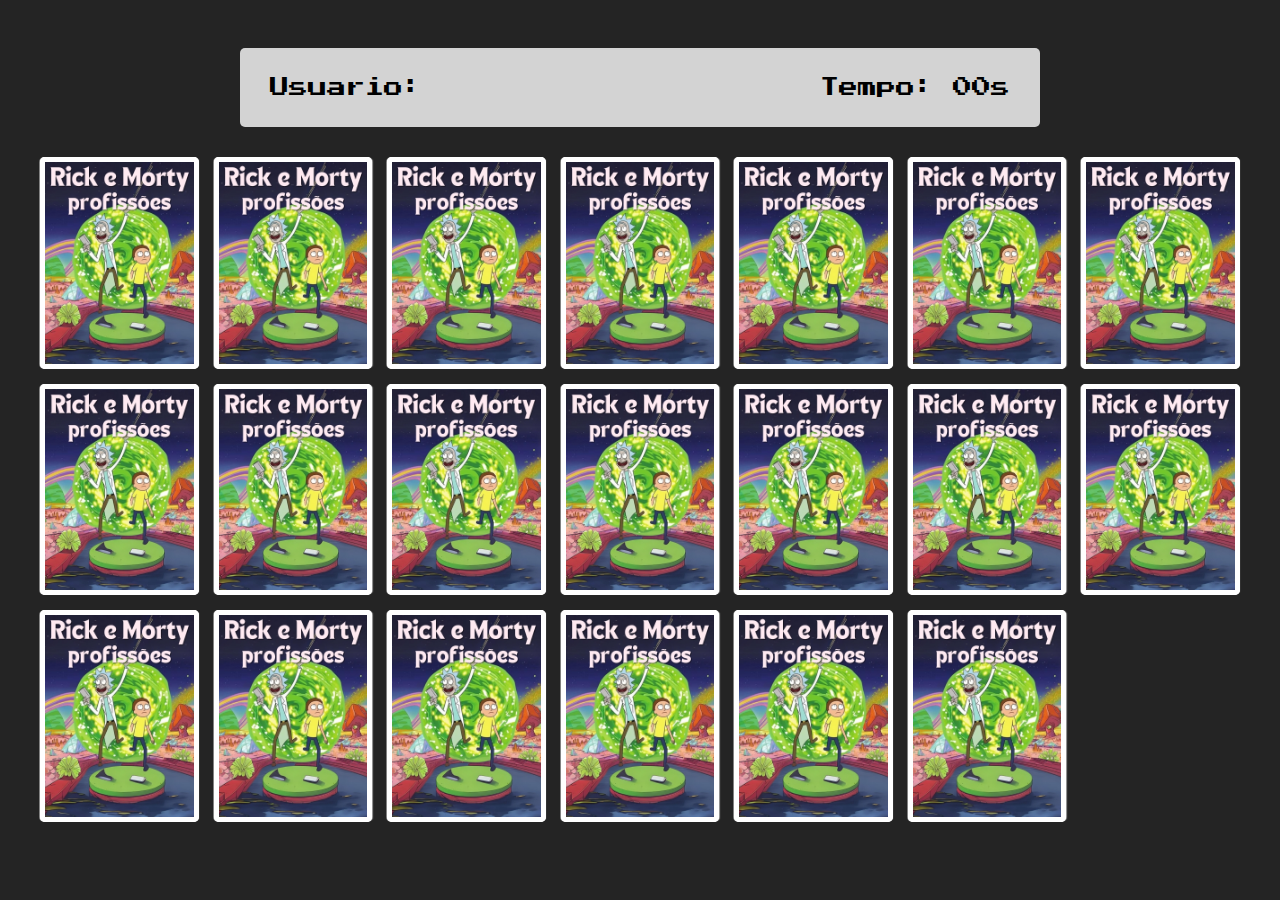
==== pages/game.html @ 5b0b7f7b "Initial commit" ====
<!DOCTYPE html>
<html lang="pt-br">

<head>
  <meta charset="UTF-8">
  <meta name="viewport" content="width=device-width, initial-scale=1.0">
  <link rel="stylesheet" href="../css/reset.css">
  <link rel="stylesheet" href="../css/game.css">

  <script defer src="../js/game.js"></script>

  <title>Memory Game</title>
</head>
  <!--Aqui não há muito oque explicar, somente o contator  -->
<body>

  <main>
    <header>
      <!-- Aqui vai ser informado o nome do usuario que esta jogando e o cronometro do jogo -->
      <span>Usuario: <span class="player"></span></span>
      <span>Tempo: <span class="timer">00</span>s</span>
    </header>

    <div class="grid"></div>
  </main>

</body>

</html>
---- css/game.css ----
main {
  display: flex;
  flex-direction: column;
  width: 100%;
  background-color: #242424;
  min-height: 100vh;
  align-items: center;
  justify-content: center;
  padding: 20px 20px 50px;
}


header {
  display: flex;
  align-items: center;
  justify-content: space-between;
  background-color: rgba(255, 255, 255, 0.8);
  font-size: 1.2em;
  width: 100%;
  max-width: 800px;
  padding: 30px;
  margin: 0 0 30px;
  border-radius: 5px;
}

.grid {
  display: grid;
  grid-template-columns: repeat(7, 1fr);
  gap: 15px;
  width: 100%;
  max-width: 1200px;
  margin: 0 auto;
}

.card {
  aspect-ratio: 3/4;
  width: 100%;
  border-radius: 5px;
  position: relative;
  transition: all 400ms ease;
  transform-style: preserve-3d;
  background-color: #ccc;
}

.face {
  width: 100%;
  height: 100%;
  position: absolute;
  background-size: cover;
  background-position: center;
  border: 5px solid #ffffff;
  border-radius: 5px;
  transition: all 400ms ease;
}

.face:hover{
  cursor: pointer;
}

.front {
  transform: rotateY(180deg);
}

.back {
  background-image: url('../images/back.png');
  backface-visibility: hidden;
}

.reveal-card {
  transform: rotateY(180deg);
}

.disabled-card {
  filter: saturate(0);
  opacity: 0.5;
}

@media screen and (max-width:920px) {
  .grid {
    grid-template-columns: repeat(5, 1fr);

  }
}

.player{
  text-decoration: underline;
}
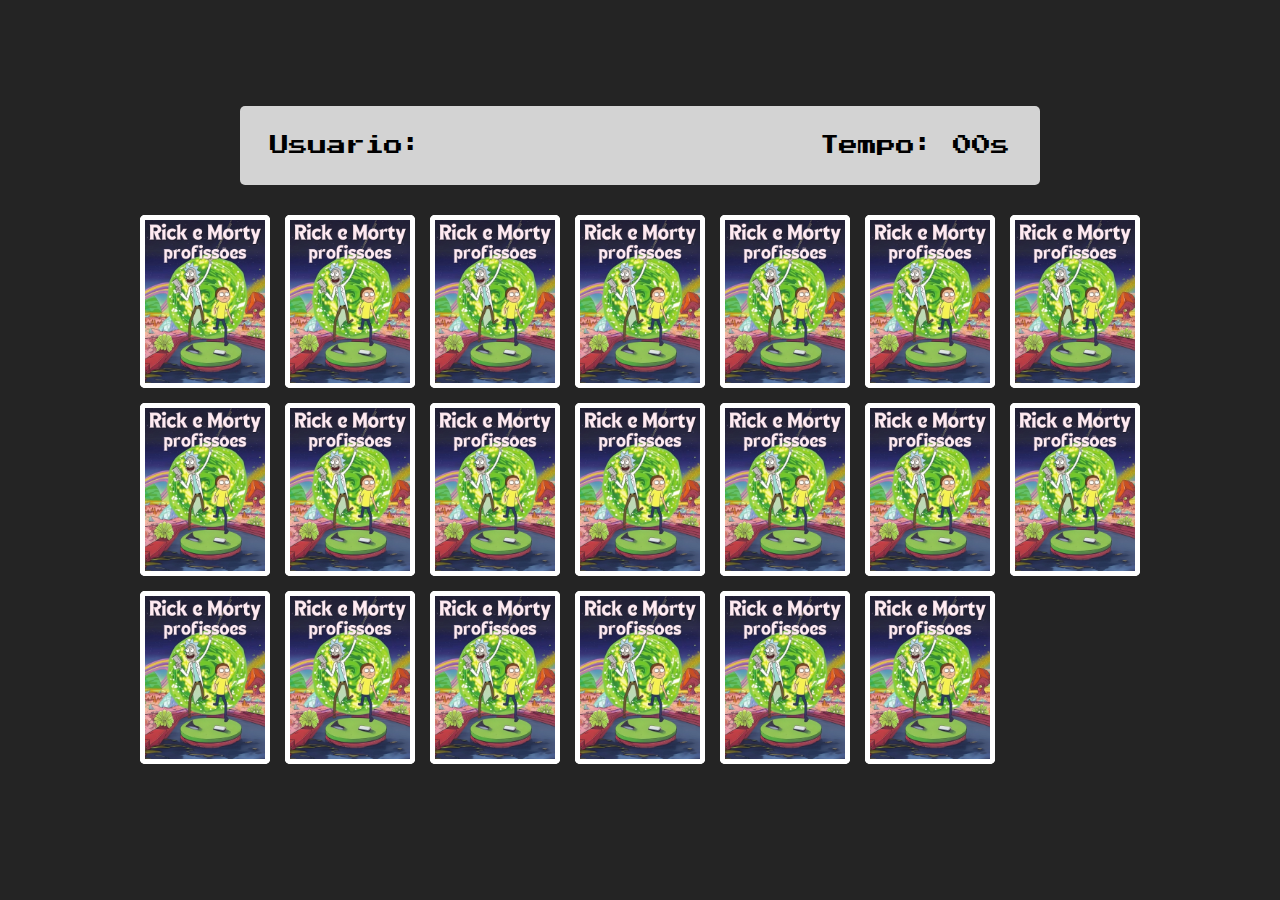
==== commit 53dd9c07: "Bug resolvido e resetgame" ====
--- a/pages/game.html
+++ b/pages/game.html
@@ -11,7 +11,8 @@
 
   <title>Memory Game</title>
 </head>
-  <!--Aqui não há muito oque explicar, somente o contator  -->
+<!--Aqui não há muito oque explicar, somente o contator  -->
+
 <body>
 
   <main>
--- a/css/game.css
+++ b/css/game.css
@@ -1,4 +1,3 @@
-
 main {
   display: flex;
   flex-direction: column;
@@ -29,7 +28,7 @@
   grid-template-columns: repeat(7, 1fr);
   gap: 15px;
   width: 100%;
-  max-width: 1200px;
+  max-width: 1000px;
   margin: 0 auto;
 }
 
@@ -54,7 +53,7 @@
   transition: all 400ms ease;
 }
 
-.face:hover{
+.face:hover {
   cursor: pointer;
 }
 
@@ -79,10 +78,9 @@
 @media screen and (max-width:920px) {
   .grid {
     grid-template-columns: repeat(5, 1fr);
-
   }
 }
 
-.player{
+.player {
   text-decoration: underline;
 }